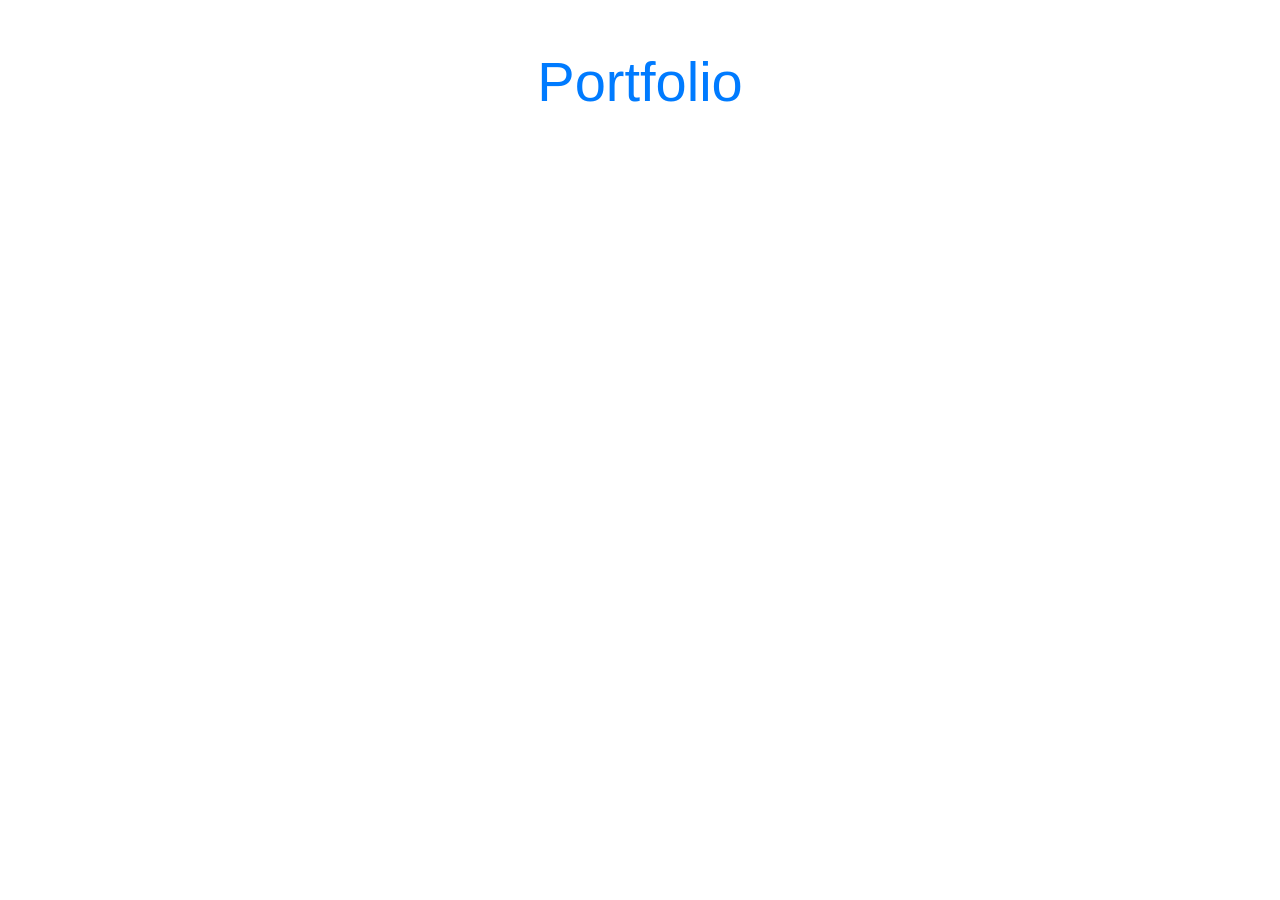
==== index.html @ f07068f1 "First title" ====
<!doctype html>
<html lang="en">
  <head>
    <!-- Required meta tags -->
    <meta charset="utf-8">
    <meta name="viewport" content="width=device-width, initial-scale=1, shrink-to-fit=no">

    <!-- Bootstrap CSS -->
    <link rel="stylesheet" href="https://stackpath.bootstrapcdn.com/bootstrap/4.4.1/css/bootstrap.min.css" integrity="sha384-Vkoo8x4CGsO3+Hhxv8T/Q5PaXtkKtu6ug5TOeNV6gBiFeWPGFN9MuhOf23Q9Ifjh" crossorigin="anonymous">

    <title>Mugiban's Portfolio</title>
  </head>
  <body>
    <h1 class="text-center mt-5 display-4 text-primary">Portfolio</h1>

    <!-- Optional JavaScript -->
    <!-- jQuery first, then Popper.js, then Bootstrap JS -->
    <script src="https://code.jquery.com/jquery-3.4.1.slim.min.js" integrity="sha384-J6qa4849blE2+poT4WnyKhv5vZF5SrPo0iEjwBvKU7imGFAV0wwj1yYfoRSJoZ+n" crossorigin="anonymous"></script>
    <script src="https://cdn.jsdelivr.net/npm/popper.js@1.16.0/dist/umd/popper.min.js" integrity="sha384-Q6E9RHvbIyZFJoft+2mJbHaEWldlvI9IOYy5n3zV9zzTtmI3UksdQRVvoxMfooAo" crossorigin="anonymous"></script>
    <script src="https://stackpath.bootstrapcdn.com/bootstrap/4.4.1/js/bootstrap.min.js" integrity="sha384-wfSDF2E50Y2D1uUdj0O3uMBJnjuUD4Ih7YwaYd1iqfktj0Uod8GCExl3Og8ifwB6" crossorigin="anonymous"></script>
  </body>
</html>
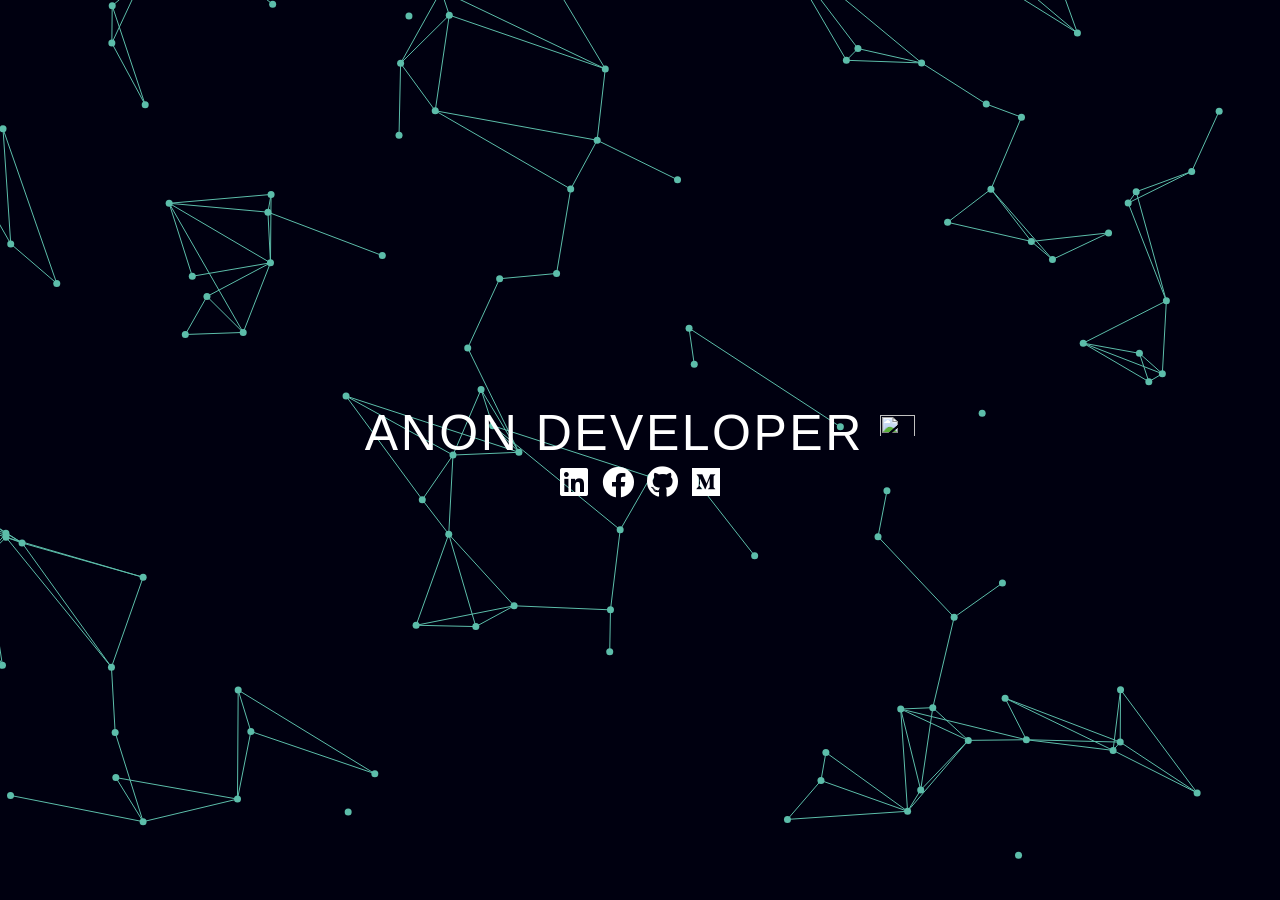
==== commit 680d3e1c: "Adding template" ====
--- a/index.html
+++ b/index.html
@@ -1,22 +1,34 @@
 <!doctype html>
-<html lang="en">
-  <head>
-    <!-- Required meta tags -->
-    <meta charset="utf-8">
-    <meta name="viewport" content="width=device-width, initial-scale=1, shrink-to-fit=no">
+<html lang="en" class="no-js">
+<head>
+  <base target="_blank">
+  <meta charset="UTF-8" />
+  <title>Anon Developer</title>
+  <link rel="shortcut icon" type="image/png" href="assets/favicon.png">
+  <meta name="viewport" content="width=device-width, initial-scale=1.0">
+  <link rel="stylesheet" href="css/style.css" />
+  <link rel="stylesheet" href="https://use.fontawesome.com/releases/v5.2.0/css/all.css" integrity="sha384-hWVjflwFxL6sNzntih27bfxkr27PmbbK/iSvJ+a4+0owXq79v+lsFkW54bOGbiDQ" crossorigin="anonymous" type="text/css">
+  <!-- remember, jQuery is completely optional -->
+  <!-- <script type='text/javascript' src='js/jquery-1.11.1.min.js'></script> -->
+  <script type="text/javascript" src="js/jquery.particleground.js"></script>
+  <script type="text/javascript" src="js/demo.js"></script>
+</head>
 
-    <!-- Bootstrap CSS -->
-    <link rel="stylesheet" href="https://stackpath.bootstrapcdn.com/bootstrap/4.4.1/css/bootstrap.min.css" integrity="sha384-Vkoo8x4CGsO3+Hhxv8T/Q5PaXtkKtu6ug5TOeNV6gBiFeWPGFN9MuhOf23Q9Ifjh" crossorigin="anonymous">
+<body>
 
-    <title>Mugiban's Portfolio</title>
-  </head>
-  <body>
-    <h1 class="text-center mt-5 display-4 text-primary">Portfolio</h1>
+<div id="particles">
+  <div id="intro">
+      <h2 style="font-family: 'Syncopate', sans-serif; font-weight: 10;">Anon Developer&nbsp<a href="deedy.pdf" style="color: white;"><img src="https://png.icons8.com/office/40/000000/open-resume.png" height="35" width="35"></a></h2>
+        <hr style="width: 50%; background-color: #E83951; border-color: #E83951;">
+    <a href="https://www.linkedin.com/in/#/" style="color: white;"><i class="fab fa-linkedin" style="font-size: 2em;"></i></a>
+    &nbsp
+    <a href="https://www.facebook.com/#/" style="color: white;"><i class="fab fa-facebook" style="font-size: 2em;"></i></a>
+    &nbsp
+    <a href="https://github.com/#/" style="color: white;"><i class="fab fa-github" style="font-size: 2em;"></i></a>
+    &nbsp
+    <a href="https://medium.com/@#/" style="color: white;"><i class="fab fa-medium" style="font-size: 2em;"></i></a>
+  </div>
+</div>
 
-    <!-- Optional JavaScript -->
-    <!-- jQuery first, then Popper.js, then Bootstrap JS -->
-    <script src="https://code.jquery.com/jquery-3.4.1.slim.min.js" integrity="sha384-J6qa4849blE2+poT4WnyKhv5vZF5SrPo0iEjwBvKU7imGFAV0wwj1yYfoRSJoZ+n" crossorigin="anonymous"></script>
-    <script src="https://cdn.jsdelivr.net/npm/popper.js@1.16.0/dist/umd/popper.min.js" integrity="sha384-Q6E9RHvbIyZFJoft+2mJbHaEWldlvI9IOYy5n3zV9zzTtmI3UksdQRVvoxMfooAo" crossorigin="anonymous"></script>
-    <script src="https://stackpath.bootstrapcdn.com/bootstrap/4.4.1/js/bootstrap.min.js" integrity="sha384-wfSDF2E50Y2D1uUdj0O3uMBJnjuUD4Ih7YwaYd1iqfktj0Uod8GCExl3Og8ifwB6" crossorigin="anonymous"></script>
-  </body>
-</html>+</body>
+</html>
--- a/css/style.css
+++ b/css/style.css
@@ -0,0 +1,131 @@
+*{
+  margin: 0;
+  padding: 0;
+  border: 0;
+  font-size: 100%;
+  font: inherit;
+  vertical-align: baseline;  
+}
+
+article, aside, details, figcaption, figure,
+footer, header, hgroup, menu, nav, section {
+  display: block;
+}
+body {
+  line-height: 1;
+}
+ol, ul {
+  list-style: none;
+}
+blockquote, q {
+  quotes: none;
+}
+blockquote:before, blockquote:after,
+q:before, q:after {
+  content: '';
+  content: none;
+}
+table {
+  border-collapse: collapse;
+  border-spacing: 0;
+}
+
+/* particleground demo */
+
+* {
+  -webkit-box-sizing: border-box;
+     -moz-box-sizing: border-box;
+          box-sizing: border-box;
+}
+
+html, body {
+  width: 100%;
+  height: 100%;
+  overflow: hidden;
+}
+
+body {
+  background: #000010;
+  font-family: 'Montserrat', sans-serif;
+  color: #fff;
+  line-height: 1.3;
+  -webkit-font-smoothing: antialiased;
+}
+
+#particles {
+  width: 100%;
+  height: 100%;
+  overflow: hidden;
+}
+
+#intro {
+  position: absolute;
+  left: 0;
+  top: 50%;
+  padding: 0 10px;
+  width: 100%;
+  text-align: center;
+}
+h2 {
+  text-transform: uppercase;
+  font-size: 50px;
+  font-weight: 120;
+  color: #ffffff;
+  letter-spacing: 0.05em;
+}
+h1::after {
+  content: '';
+  width: 80px;
+  display: block;
+  background: #fff;
+  height: 10px;
+  margin: 30px auto;
+  line-height: 1.1;
+}
+p {
+  margin: 0 0 30px 0;
+  font-size: 24px;
+  font-family: 'Roboto', sans-serif;
+}
+
+@media only screen and (max-width: 1000px) {
+  h1 {
+    font-size: 15px;
+  }
+}
+
+@media only screen and (max-width: 100px) {
+  h1 {
+    font-size: 15px;
+  }
+  h1::after {
+    height: 8px;
+  }
+}
+
+@media only screen and (max-width: 100px) {
+  #intro {
+    padding: 0 10px;
+  }
+  h1 {
+    font-size: 15px;
+  }
+  h1::after {
+    height: 6px;
+  }
+  p {
+    font-size: 18px;
+  }
+  .btn {
+    font-size: 16px;
+  }
+}
+
+@media only screen and (max-width: 100px) {
+  h1 {
+    font-size: 15px;
+  }
+  h1::after {
+    height: 4px;
+  }
+}
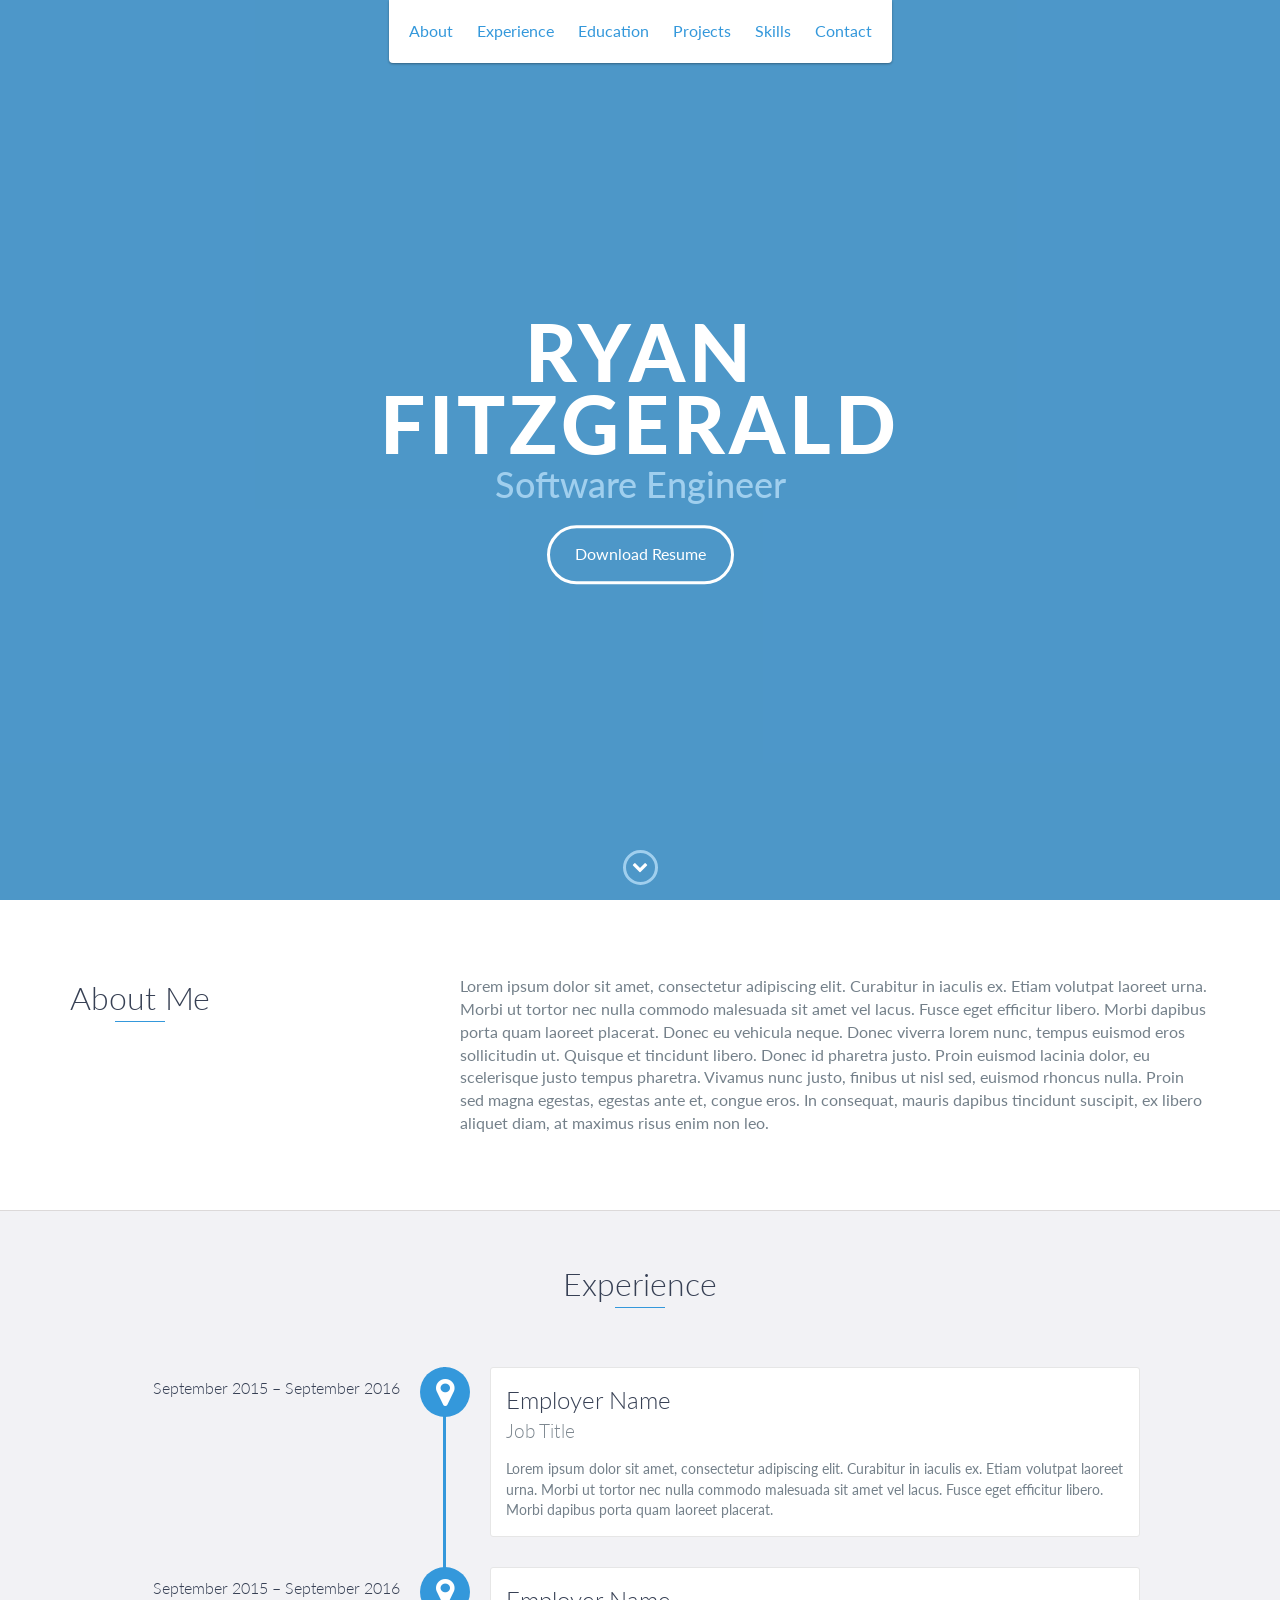
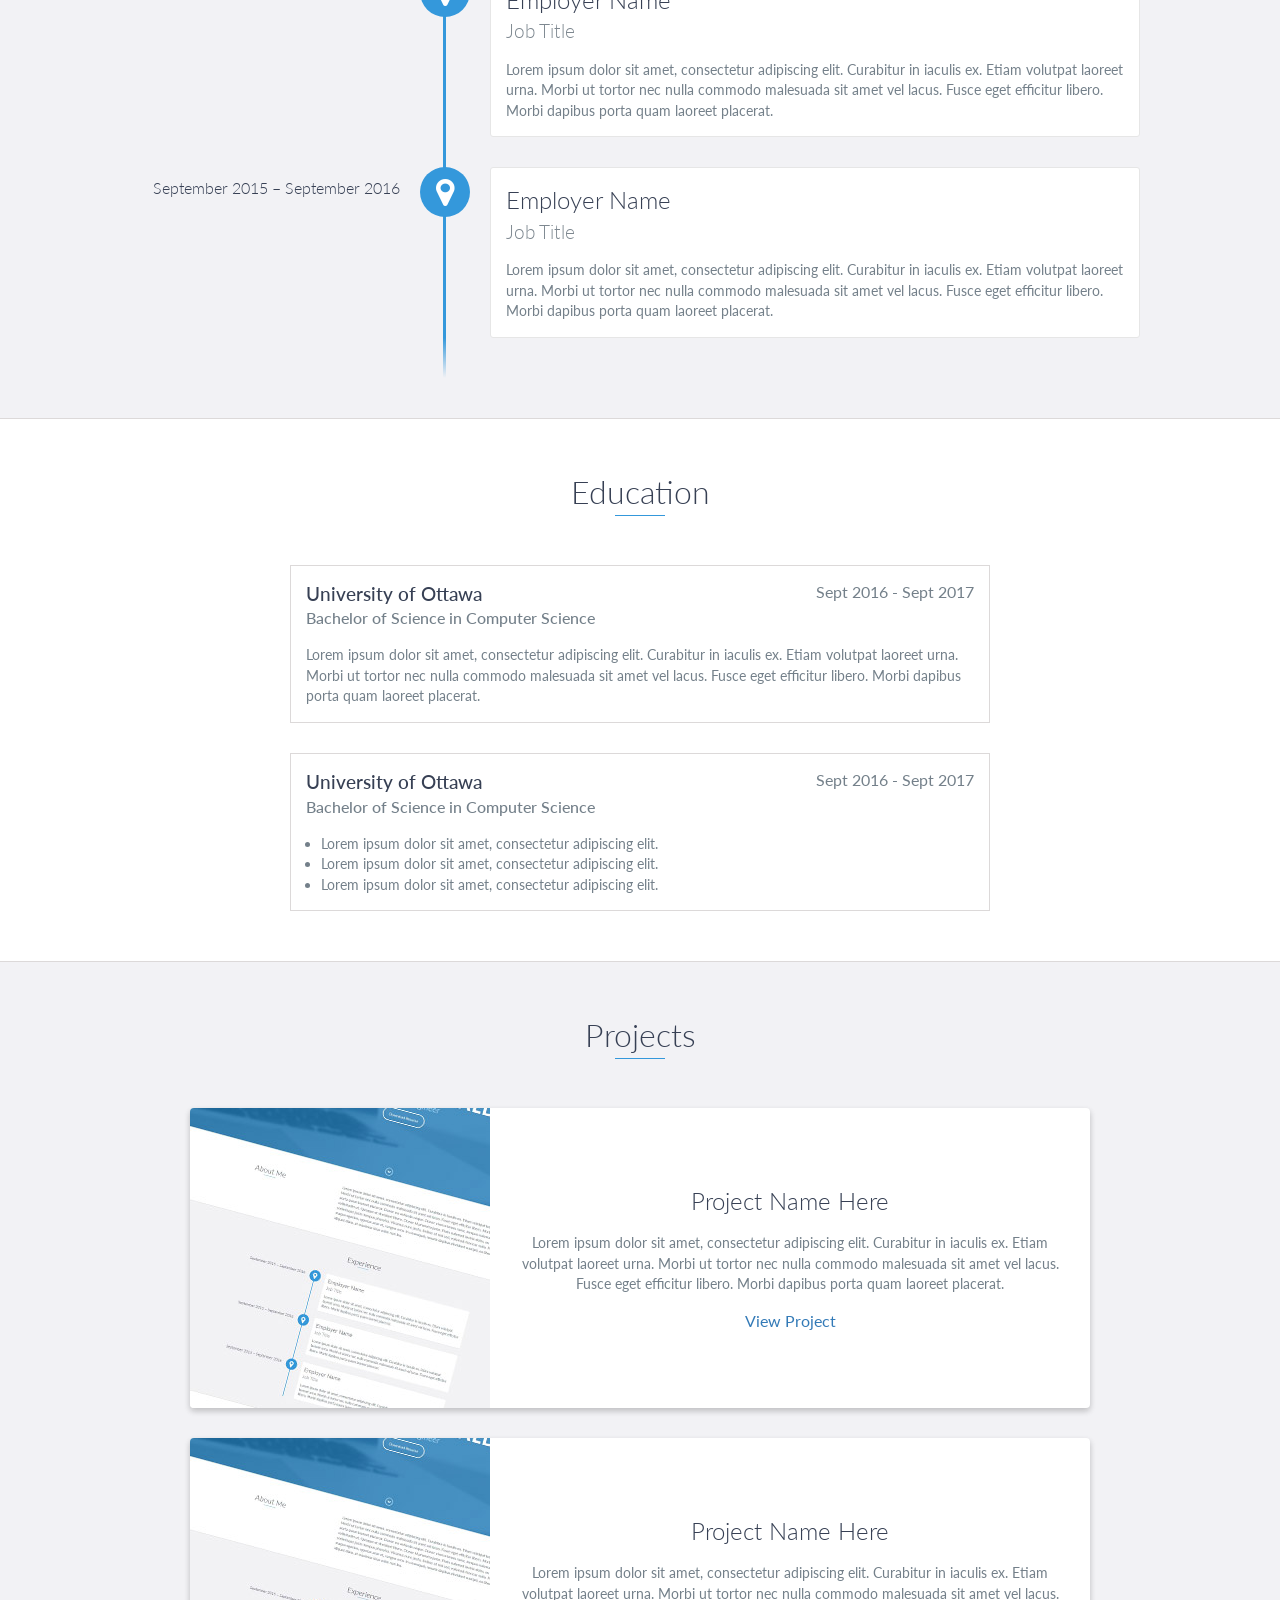
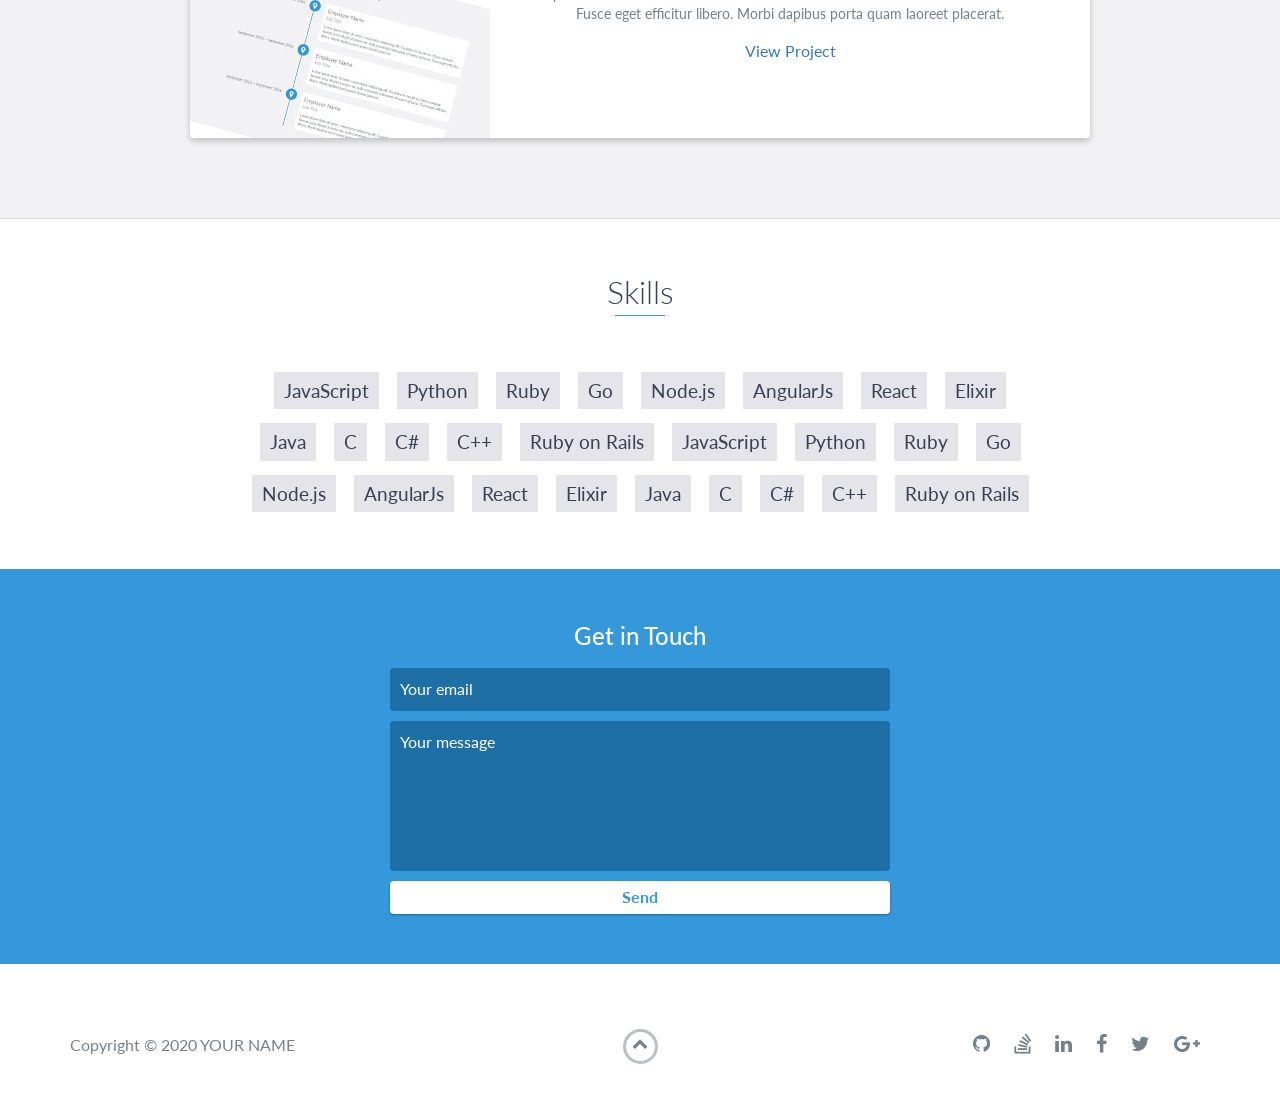
==== commit 0d9b1f6c: "Adding template v2" ====
--- a/index.html
+++ b/index.html
@@ -1,34 +1,279 @@
-<!doctype html>
-<html lang="en" class="no-js">
+<!DOCTYPE html>
+<html class="no-js" lang="en">
+
 <head>
-  <base target="_blank">
-  <meta charset="UTF-8" />
-  <title>Anon Developer</title>
-  <link rel="shortcut icon" type="image/png" href="assets/favicon.png">
-  <meta name="viewport" content="width=device-width, initial-scale=1.0">
-  <link rel="stylesheet" href="css/style.css" />
-  <link rel="stylesheet" href="https://use.fontawesome.com/releases/v5.2.0/css/all.css" integrity="sha384-hWVjflwFxL6sNzntih27bfxkr27PmbbK/iSvJ+a4+0owXq79v+lsFkW54bOGbiDQ" crossorigin="anonymous" type="text/css">
-  <!-- remember, jQuery is completely optional -->
-  <!-- <script type='text/javascript' src='js/jquery-1.11.1.min.js'></script> -->
-  <script type="text/javascript" src="js/jquery.particleground.js"></script>
-  <script type="text/javascript" src="js/demo.js"></script>
+    <meta charset="utf-8">
+    <meta http-equiv="X-UA-Compatible" content="IE=edge">
+    <meta name="viewport" content="width=device-width, initial-scale=1">
+    <title>My Portfolio</title>
+	<link rel="shortcut icon" href="favicon.ico" type="image/x-icon">
+	<link rel="icon" href="favicon.ico" type="image/x-icon">
+    <link href="https://fonts.googleapis.com/css?family=Lato:300,400,700,900" rel="stylesheet">
+    <link rel="stylesheet" href="libs/font-awesome/css/font-awesome.min.css">
+    <link href="css/bootstrap.min.css" rel="stylesheet">
+    <link href="css/styles.css" rel="stylesheet">
 </head>
 
 <body>
-
-<div id="particles">
-  <div id="intro">
-      <h2 style="font-family: 'Syncopate', sans-serif; font-weight: 10;">Anon Developer&nbsp<a href="deedy.pdf" style="color: white;"><img src="https://png.icons8.com/office/40/000000/open-resume.png" height="35" width="35"></a></h2>
-        <hr style="width: 50%; background-color: #E83951; border-color: #E83951;">
-    <a href="https://www.linkedin.com/in/#/" style="color: white;"><i class="fab fa-linkedin" style="font-size: 2em;"></i></a>
-    &nbsp
-    <a href="https://www.facebook.com/#/" style="color: white;"><i class="fab fa-facebook" style="font-size: 2em;"></i></a>
-    &nbsp
-    <a href="https://github.com/#/" style="color: white;"><i class="fab fa-github" style="font-size: 2em;"></i></a>
-    &nbsp
-    <a href="https://medium.com/@#/" style="color: white;"><i class="fab fa-medium" style="font-size: 2em;"></i></a>
-  </div>
-</div>
-
+    <div id="mobile-menu-open" class="shadow-large">
+        <i class="fa fa-bars" aria-hidden="true"></i>
+    </div>
+    <!-- End #mobile-menu-toggle -->
+    <header>
+        <div id="mobile-menu-close">
+            <span>Close</span> <i class="fa fa-times" aria-hidden="true"></i>
+        </div>
+        <ul id="menu" class="shadow">
+            <li>
+                <a href="#about">About</a>
+            </li>
+            <li>
+                <a href="#experience">Experience</a>
+            </li>
+            <li>
+                <a href="#education">Education</a>
+            </li>
+            <li>
+                <a href="#projects">Projects</a>
+            </li>
+            <li>
+                <a href="#skills">Skills</a>
+            </li>
+            <li>
+                <a href="#contact">Contact</a>
+            </li>
+        </ul>
+    </header>
+    <!-- End header -->
+
+    <div id="lead">
+        <div id="lead-content">
+            <h1>Ryan Fitzgerald</h1>
+            <h2>Software Engineer</h2>
+            <a href="#" class="btn-rounded-white">Download Resume</a>
+        </div>
+        <!-- End #lead-content -->
+
+        <div id="lead-overlay"></div>
+
+        <div id="lead-down">
+            <span>
+                <i class="fa fa-chevron-down" aria-hidden="true"></i>
+            </span>
+        </div>
+        <!-- End #lead-down -->
+    </div>
+    <!-- End #lead -->
+
+    <div id="about">
+        <div class="container">
+            <div class="row">
+                <div class="col-md-4">
+                    <h2 class="heading">About Me</h2>
+                </div>
+                <div class="col-md-8">
+                    <p>
+                        Lorem ipsum dolor sit amet, consectetur adipiscing elit. Curabitur in iaculis ex. Etiam volutpat laoreet urna. Morbi ut tortor nec nulla commodo malesuada sit amet vel lacus. Fusce eget efficitur libero. Morbi dapibus porta quam laoreet placerat. Donec
+                        eu vehicula neque. Donec viverra lorem nunc, tempus euismod eros sollicitudin ut. Quisque et tincidunt libero. Donec id pharetra justo. Proin euismod lacinia dolor, eu scelerisque justo tempus pharetra. Vivamus nunc justo, finibus
+                        ut nisl sed, euismod rhoncus nulla. Proin sed magna egestas, egestas ante et, congue eros. In consequat, mauris dapibus tincidunt suscipit, ex libero aliquet diam, at maximus risus enim non leo.
+                    </p>
+                </div>
+            </div>
+        </div>
+    </div>
+    <!-- End #about -->
+
+    <div id="experience" class="background-alt">
+        <h2 class="heading">Experience</h2>
+        <div id="experience-timeline">
+            <div data-date="September 2015 – September 2016">
+                <h3>Employer Name</h3>
+                <h4>Job Title</h4>
+                <p>
+                    Lorem ipsum dolor sit amet, consectetur adipiscing elit. Curabitur in iaculis ex. Etiam volutpat laoreet urna. Morbi ut tortor nec nulla commodo malesuada sit amet vel lacus. Fusce eget efficitur libero. Morbi dapibus porta quam laoreet placerat.
+                </p>
+            </div>
+
+            <div data-date="September 2015 – September 2016">
+                <h3>Employer Name</h3>
+                <h4>Job Title</h4>
+                <p>
+                    Lorem ipsum dolor sit amet, consectetur adipiscing elit. Curabitur in iaculis ex. Etiam volutpat laoreet urna. Morbi ut tortor nec nulla commodo malesuada sit amet vel lacus. Fusce eget efficitur libero. Morbi dapibus porta quam laoreet placerat.
+                </p>
+            </div>
+
+            <div data-date="September 2015 – September 2016">
+                <h3>Employer Name</h3>
+                <h4>Job Title</h4>
+                <p>
+                    Lorem ipsum dolor sit amet, consectetur adipiscing elit. Curabitur in iaculis ex. Etiam volutpat laoreet urna. Morbi ut tortor nec nulla commodo malesuada sit amet vel lacus. Fusce eget efficitur libero. Morbi dapibus porta quam laoreet placerat.
+                </p>
+            </div>
+        </div>
+    </div>
+    <!-- End #experience -->
+
+    <div id="education">
+        <h2 class="heading">Education</h2>
+        <div class="education-block">
+            <h3>University of Ottawa</h3>
+            <span class="education-date">Sept 2016 - Sept 2017</span>
+            <h4>Bachelor of Science in Computer Science</h4>
+            <p>
+                Lorem ipsum dolor sit amet, consectetur adipiscing elit. Curabitur in iaculis ex. Etiam volutpat laoreet urna. Morbi ut tortor nec nulla commodo malesuada sit amet vel lacus. Fusce eget efficitur libero. Morbi dapibus porta quam laoreet placerat.
+            </p>
+        </div>
+        <!-- End .education-block -->
+
+        <div class="education-block">
+            <h3>University of Ottawa</h3>
+            <span class="education-date">Sept 2016 - Sept 2017</span>
+            <h4>Bachelor of Science in Computer Science</h4>
+            <ul>
+                <li>
+                    Lorem ipsum dolor sit amet, consectetur adipiscing elit.
+                </li>
+                <li>
+                    Lorem ipsum dolor sit amet, consectetur adipiscing elit.
+                </li>
+                <li>
+                    Lorem ipsum dolor sit amet, consectetur adipiscing elit.
+                </li>
+            </ul>
+        </div>
+        <!-- End .education-block -->
+    </div>
+    <!-- End #education -->
+
+    <div id="projects" class="background-alt">
+        <h2 class="heading">Projects</h2>
+        <div class="container">
+            <div class="row">
+                <div class="project shadow-large">
+                    <div class="project-image">
+                        <img src="images/project.jpg" />
+                    </div>
+                    <!-- End .project-image -->
+                    <div class="project-info">
+                        <h3>Project Name Here</h3>
+                        <p>
+                            Lorem ipsum dolor sit amet, consectetur adipiscing elit. Curabitur in iaculis ex. Etiam volutpat laoreet urna. Morbi ut tortor nec nulla commodo malesuada sit amet vel lacus. Fusce eget efficitur libero. Morbi dapibus porta quam laoreet placerat.
+                        </p>
+                        <a href="#">View Project</a>
+                    </div>
+                    <!-- End .project-info -->
+                </div>
+                <!-- End .project -->
+
+                <div class="project shadow-large">
+                    <div class="project-image">
+                        <img src="images/project.jpg" />
+                    </div>
+                    <!-- End .project-image -->
+                    <div class="project-info">
+                        <h3>Project Name Here</h3>
+                        <p>
+                            Lorem ipsum dolor sit amet, consectetur adipiscing elit. Curabitur in iaculis ex. Etiam volutpat laoreet urna. Morbi ut tortor nec nulla commodo malesuada sit amet vel lacus. Fusce eget efficitur libero. Morbi dapibus porta quam laoreet placerat.
+                        </p>
+                        <a href="#">View Project</a>
+                    </div>
+                    <!-- End .project-info -->
+                </div>
+                <!-- End .project -->
+            </div>
+        </div>
+    </div>
+    <!-- End #projects -->
+
+    <div id="skills">
+        <h2 class="heading">Skills</h2>
+        <ul>
+            <li>JavaScript</li>
+            <li>Python</li>
+            <li>Ruby</li>
+            <li>Go</li>
+            <li>Node.js</li>
+            <li>AngularJs</li>
+            <li>React</li>
+            <li>Elixir</li>
+            <li>Java</li>
+            <li>C</li>
+            <li>C#</li>
+            <li>C++</li>
+            <li>Ruby on Rails</li>
+            <li>JavaScript</li>
+            <li>Python</li>
+            <li>Ruby</li>
+            <li>Go</li>
+            <li>Node.js</li>
+            <li>AngularJs</li>
+            <li>React</li>
+            <li>Elixir</li>
+            <li>Java</li>
+            <li>C</li>
+            <li>C#</li>
+            <li>C++</li>
+            <li>Ruby on Rails</li>
+        </ul>
+    </div>
+    <!-- End #skills -->
+
+    <div id="contact">
+        <h2>Get in Touch</h2>
+        <div id="contact-form">
+            <form method="POST" action="https://formspree.io/email@email.com">
+                <input type="hidden" name="_subject" value="Contact request from personal website" />
+                <input type="email" name="_replyto" placeholder="Your email" required>
+                <textarea name="message" placeholder="Your message" required></textarea>
+                <button type="submit">Send</button>
+            </form>
+        </div>
+        <!-- End #contact-form -->
+    </div>
+    <!-- End #contact -->
+
+    <footer>
+        <div class="container">
+            <div class="row">
+                <div class="col-sm-5 copyright">
+                    <p>
+                        Copyright &copy; 2020 YOUR NAME
+                    </p>
+                </div>
+                <div class="col-sm-2 top">
+                    <span id="to-top">
+                        <i class="fa fa-chevron-up" aria-hidden="true"></i>
+                    </span>
+                </div>
+                <div class="col-sm-5 social">
+                    <ul>
+                        <li>
+                            <a href="https://github.com/" target="_blank"><i class="fa fa-github" aria-hidden="true"></i></a>
+                        </li>
+                        <li>
+                            <a href="https://stackoverflow.com/" target="_blank"><i class="fa fa-stack-overflow" aria-hidden="true"></i></a>
+                        </li>
+                        <li>
+                            <a href="https://linkedin.com/" target="_blank"><i class="fa fa-linkedin" aria-hidden="true"></i></a>
+                        </li>
+                        <li>
+                            <a href="https://www.facebook.com/" target="_blank"><i class="fa fa-facebook" aria-hidden="true"></i></a>
+                        </li>
+                        <li>
+                            <a href="https://twitter.com/" target="_blank"><i class="fa fa-twitter" aria-hidden="true"></i></a>
+                        </li>
+                        <li>
+                            <a href="https://plus.google.com/" target="_blank"><i class="fa fa-google-plus" aria-hidden="true"></i></a>
+                        </li>
+                    </ul>
+                </div>
+            </div>
+        </div>
+    </footer>
+    <!-- End footer -->
+
+    <script src="https://ajax.googleapis.com/ajax/libs/jquery/1.12.4/jquery.min.js"></script>
+    <script src="js/scripts.min.js"></script>
 </body>
+
 </html>
--- a/css/styles.css
+++ b/css/styles.css
@@ -0,0 +1,12 @@
+/*!
+    Title: Dev Portfolio Template
+    Version: 1.2.2
+    Last Change: 03/25/2020
+    Author: Ryan Fitzgerald
+    Repo: https://github.com/RyanFitzgerald/devportfolio-template
+    Issues: https://github.com/RyanFitzgerald/devportfolio-template/issues
+
+    Description: This file contains all the styles associated with the page
+    that don't come from third party libraries. This file gets compiled using
+    Gulp and send to the /css folder which is then loaded on the page.
+*/body{font-family:'Lato', sans-serif;font-size:16px}body.active{overflow:hidden;z-index:-1}.no-js #experience-timeline>div{background:#fff;padding:10px;margin-bottom:10px;border:1px solid #dcd9d9}.no-js #experience-timeline>div h3{font-size:1.5em;font-weight:300;color:#374054;display:inline-block;margin:0}.no-js #experience-timeline>div h4{font-size:1.2em;font-weight:300;color:#7e8890;margin:0 0 15px 0}.no-js #experience-timeline>div p{color:#74808a;font-size:0.9em;margin:0}.no-js #experience-timeline:before,.no-js #experience-timeline:after{content:none}@keyframes dropHeader{0%{transform:translateY(-100%)}100%{transform:translateY(0)}}header{position:absolute;top:0;left:0;right:0;text-align:center;z-index:10;animation-name:dropHeader;animation-iteration-count:1;animation-timing-function:ease;animation-duration:0.75s}header ul{display:inline-block;background:#fff;text-align:center;padding:10px;margin:0;border-bottom-right-radius:4px;border-bottom-left-radius:4px}header li{display:inline-block}header a{display:block;color:#3498db;padding:10px}header a:hover{color:#217dbb;text-decoration:none;background:#eee;border-radius:4px}header a:focus{color:#3498db;text-decoration:none}header.active{display:block}header.sticky{position:fixed;z-index:999}#menu.active{display:block}#mobile-menu-open{display:none;cursor:pointer;position:fixed;right:15px;top:10px;color:#3498db;font-size:1.5em;z-index:20;padding:0 7px;border-radius:4px;background:#fff}#mobile-menu-close{display:none;text-align:right;width:100%;background:#fff;font-size:1.5em;padding-right:15px;padding-top:10px;cursor:pointer;color:#3498db}#mobile-menu-close span{font-size:0.5em;text-transform:uppercase}#mobile-menu-close i{vertical-align:middle}footer{padding:50px 0}.copyright{padding-top:20px}.copyright p{margin:0;color:#74808a}.top{text-align:center}.top span{cursor:pointer;display:block;margin:15px auto 0 auto;width:35px;height:35px;border-radius:50%;border:3px solid #b9bfc4;text-align:center}.top i{color:#74808a}.social{text-align:right}.social ul{margin:5px 0 0 0;padding:0}.social li{display:inline-block;font-size:1.25em;list-style:none}.social a{display:block;color:#74808a;padding:10px}.social a:hover{color:#3498db}.btn-rounded-white{display:inline-block;color:#fff;padding:15px 25px;border:3px solid #fff;border-radius:30px;transition:.5s ease all}.btn-rounded-white:hover{color:#3498db;background:#fff;text-decoration:none}.shadow{box-shadow:0 1px 3px rgba(0,0,0,0.12),0 1px 2px rgba(0,0,0,0.24)}.shadow-large{box-shadow:0 3px 6px rgba(0,0,0,0.08),0 3px 6px rgba(0,0,0,0.15)}.heading{position:relative;display:inline-block;font-size:2em;font-weight:300;margin:0 0 30px 0}.heading:after{position:absolute;content:'';top:100%;height:1px;width:50px;left:0;right:0;margin:0 auto;background:#3498db}.background-alt{background:#f2f2f5}#lead{position:relative;height:100vh;min-height:500px;max-height:1080px;background:url(../images/lead-bg.jpg);background-size:cover;padding:15px;overflow:hidden}#lead-content{position:absolute;z-index:10;top:50%;left:50%;transform:translate(-50%, -50%);text-align:center}#lead-content h1,#lead-content h2{margin:0}#lead-content h1{color:#fff;font-weight:900;font-size:5em;text-transform:uppercase;letter-spacing:0.05em;line-height:0.9em}#lead-content h2{color:#a0cfee;font-weight:500;font-size:2.25em;margin-bottom:15px}#lead-overlay{position:absolute;height:100%;width:100%;top:0;right:0;bottom:0;left:0;background:rgba(33,125,187,0.8);z-index:1}#lead-down{position:absolute;left:0;right:0;width:100%;text-align:center;z-index:10;bottom:15px;color:#fff}#lead-down span{cursor:pointer;display:block;margin:0 auto;width:35px;height:35px;border-radius:50%;border:3px solid #a0cfee;text-align:center}#lead-down i{animation:pulsate 1.5s ease;animation-iteration-count:infinite;padding-top:5px}@keyframes pulsate{0%{transform:scale(1, 1)}50%{transform:scale(1.2, 1.2)}100%{transform:scale(1, 1)}}#about{padding:75px 15px;border-bottom:1px solid #dcd9d9}#about h2{color:#374054}#about p{color:#74808a;margin:0}#experience{padding:50px 15px;text-align:center;border-bottom:1px solid #dcd9d9}#experience h2{color:#374054}#experience-timeline{margin:30px auto 0 auto;position:relative;max-width:1000px}#experience-timeline:before{position:absolute;content:'';top:0;bottom:0;left:303px;right:auto;height:100%;width:3px;background:#3498db;z-index:0}#experience-timeline:after{position:absolute;content:'';width:3px;height:40px;background:#3498db;background:linear-gradient(to bottom, #3498db, rgba(52,152,219,0));top:100%;left:303px}.vtimeline-content{margin-left:350px;background:#fff;border:1px solid #e6e6e6;padding:15px;border-radius:3px;text-align:left}.vtimeline-content h3{font-size:1.5em;font-weight:300;color:#374054;display:inline-block;margin:0}.vtimeline-content h4{font-size:1.2em;font-weight:300;color:#7e8890;margin:0 0 15px 0}.vtimeline-content p{color:#74808a;font-size:0.9em;margin:0}.vtimeline-point{position:relative;display:block;vertical-align:top;margin-bottom:30px}.vtimeline-icon{position:relative;color:#fff;width:50px;height:50px;background:#3498db;border-radius:50%;float:left;z-index:99;margin-left:280px}.vtimeline-icon i{display:block;font-size:2em;margin-top:10px}.vtimeline-date{width:260px;text-align:right;position:absolute;left:0;top:10px;font-weight:300;color:#374054}#education{padding:50px 15px 20px 15px;border-bottom:1px solid #dcd9d9;text-align:center}#education h2{color:#374054;margin-bottom:50px}.education-block{max-width:700px;margin:0 auto 30px auto;padding:15px;border:1px solid #dcd9d9;text-align:left}.education-block h3{font-weight:500;float:left;margin:0;color:#374054}.education-block span{color:#74808a;float:right}.education-block h4{color:#74808a;clear:both;font-weight:500;margin:0 0 15px 0}.education-block p,.education-block ul{margin:0;color:#74808a;font-size:0.9em}.education-block ul{padding:0 0 0 15px}#projects{padding:50px 15px;border-bottom:1px solid #dcd9d9;text-align:center}#projects h2{color:#374054;margin-bottom:50px}.project{position:relative;max-width:900px;margin:0 auto 30px auto;overflow:hidden;background:#fff;border-radius:4px}.project-image{float:left}.project-info{position:absolute;top:50%;transform:translateY(-50%);margin-left:300px;padding:15px}.project-info h3{font-size:1.5em;font-weight:300;color:#374054;margin:0 0 15px 0}.project-info p{color:#74808a;margin:0 0 15px 0;font-size:0.9em}.no-image .project-info{position:relative;margin:0;padding:30px 15px;transform:none}#more-projects{display:none}#skills{padding:50px 15px;text-align:center}#skills h2{color:#374054;margin-bottom:50px}#skills ul{display:block;margin:0 auto;padding:0;max-width:800px}#skills li{display:inline-block;margin:7px;padding:5px 10px;color:#374054;background:#e4e4ea;list-style:none;cursor:default;font-size:1.2em}#contact{padding:50px 15px;background:#3498db;text-align:center}#contact h2{margin:0 0 15px 0;color:#fff;font-weight:500}#contact-form{max-width:500px;margin:0 auto}#contact-form input,#contact-form textarea{display:block;width:100%;padding:10px;border-radius:4px;border:none;margin-bottom:10px;background:#1d6fa5;color:#fff;transition:.5s ease all}#contact-form input::-webkit-input-placeholder,#contact-form textarea::-webkit-input-placeholder{color:#fff}#contact-form input:-moz-placeholder,#contact-form textarea:-moz-placeholder{color:#fff;opacity:1}#contact-form input::-moz-placeholder,#contact-form textarea::-moz-placeholder{color:#fff;opacity:1}#contact-form input:-ms-input-placeholder,#contact-form textarea:-ms-input-placeholder{color:#fff}#contact-form input:focus,#contact-form textarea:focus{outline:none;background:#16527a}#contact-form textarea{height:150px;resize:none}#contact-form button{display:block;width:100%;background:#fff;border-radius:4px;padding:5px 10px;border:none;color:#3498db;font-weight:700;box-shadow:0 1px 3px rgba(0,0,0,0.12),0 1px 2px rgba(0,0,0,0.24);transition:.5s ease all}#contact-form button:hover{box-shadow:0 10px 20px rgba(0,0,0,0.19),0 6px 6px rgba(0,0,0,0.23)}.optional-section{padding:50px 15px;text-align:center;border-top:1px solid #dcd9d9}.optional-section h2{color:#374054}.optional-section-block{max-width:700px;margin:0 auto 30px auto;padding:15px;border:1px solid #dcd9d9;background:#fff;text-align:left}.optional-section-block h3{font-weight:500;margin:0 0 15px 0;color:#374054}.optional-section-block h4{color:#74808a;clear:both;font-weight:500;margin:0 0 15px 0}.optional-section-block p,.optional-section-block ul{margin:0 0 15px 0;color:#74808a;font-size:0.9em}.optional-section-block ul{padding:0 0 0 15px}@media only screen and (max-width: 750px){#experience-timeline:before,#experience-timeline:after{left:23px}.vtimeline-date{width:auto;text-align:left;position:relative;margin-bottom:15px;display:block;margin-left:70px}.vtimeline-icon{margin-left:0}.vtimeline-content{margin-left:70px}}@media only screen and (max-width: 992px){#lead{height:auto;min-height:auto;max-height:auto;padding:100px 15px}#lead-content{position:relative;transform:none;left:auto;top:auto}#lead-content h1{font-size:3em}#lead-content h2{font-size:1.75em}#about{text-align:center}#about p{text-align:left}}@media only screen and (max-width: 768px){header{position:fixed;display:none;z-index:999;animation:none;bottom:0;height:100%}#mobile-menu-open,#mobile-menu-close{display:block}#menu{height:100%;overflow-y:auto;box-shadow:none;border-radius:0;width:100%}#menu li{display:block;margin-bottom:10px}#lead-content h1{font-size:2em}#lead-content h2{font-size:1.3em}#lead-content a{padding:10px 20px}#lead-down{display:none}.education-block h3,.education-block span{float:none}.project-image{display:none}.project-info{position:relative;margin:0;padding:30px 15px;top:auto;transform:none}footer{text-align:center}.social{text-align:center}}@media only screen and (max-width: 480px){#lead-content h1{font-size:1.5em}#lead-content h2{font-size:1em}#lead-content a{font-size:0.9em;padding:5px 10px}}
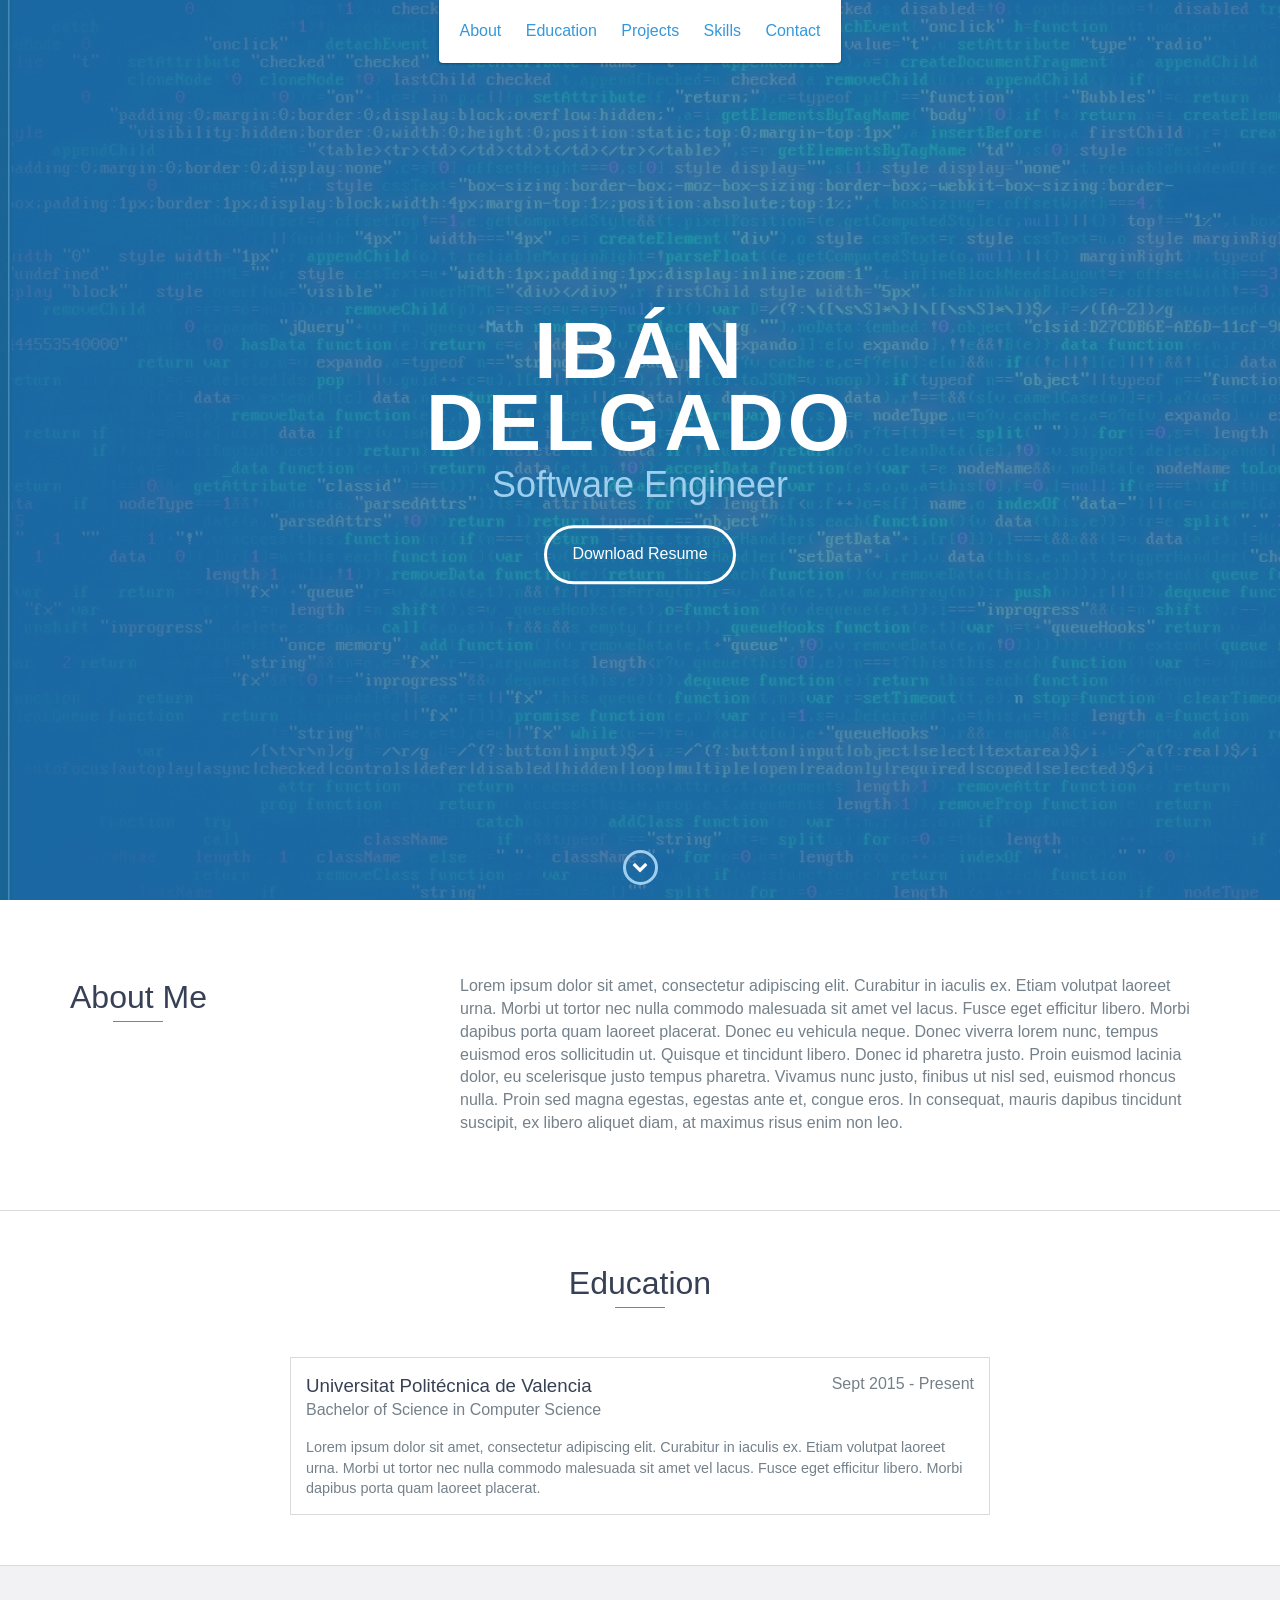
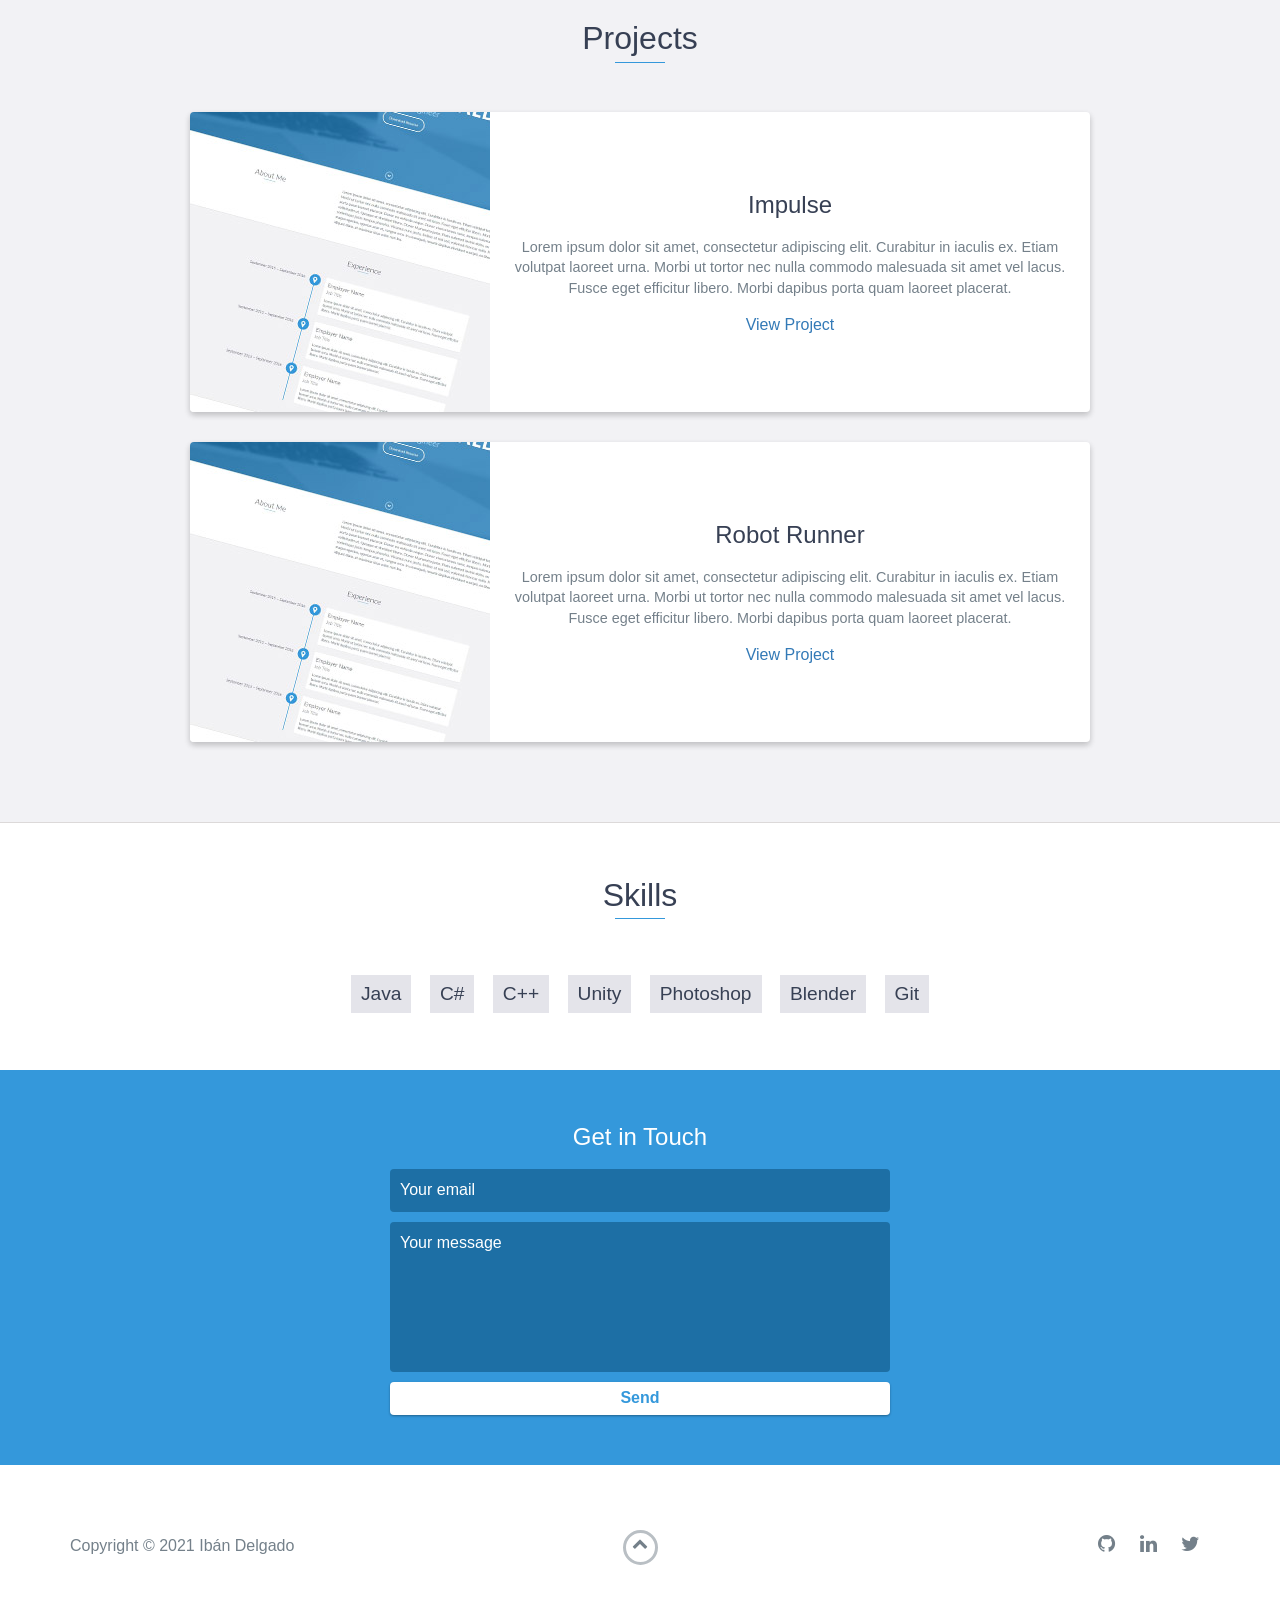
==== commit 908f5c07: "Changing Data" ====
--- a/index.html
+++ b/index.html
@@ -27,9 +27,9 @@
             <li>
                 <a href="#about">About</a>
             </li>
-            <li>
+            <!--<li>
                 <a href="#experience">Experience</a>
-            </li>
+            </li>-->
             <li>
                 <a href="#education">Education</a>
             </li>
@@ -48,7 +48,7 @@
 
     <div id="lead">
         <div id="lead-content">
-            <h1>Ryan Fitzgerald</h1>
+            <h1>Ibán Delgado</h1>
             <h2>Software Engineer</h2>
             <a href="#" class="btn-rounded-white">Download Resume</a>
         </div>
@@ -81,7 +81,7 @@
             </div>
         </div>
     </div>
-    <!-- End #about -->
+    <!-- End #about 
 
     <div id="experience" class="background-alt">
         <h2 class="heading">Experience</h2>
@@ -93,53 +93,20 @@
                     Lorem ipsum dolor sit amet, consectetur adipiscing elit. Curabitur in iaculis ex. Etiam volutpat laoreet urna. Morbi ut tortor nec nulla commodo malesuada sit amet vel lacus. Fusce eget efficitur libero. Morbi dapibus porta quam laoreet placerat.
                 </p>
             </div>
-
-            <div data-date="September 2015 – September 2016">
-                <h3>Employer Name</h3>
-                <h4>Job Title</h4>
-                <p>
-                    Lorem ipsum dolor sit amet, consectetur adipiscing elit. Curabitur in iaculis ex. Etiam volutpat laoreet urna. Morbi ut tortor nec nulla commodo malesuada sit amet vel lacus. Fusce eget efficitur libero. Morbi dapibus porta quam laoreet placerat.
-                </p>
-            </div>
-
-            <div data-date="September 2015 – September 2016">
-                <h3>Employer Name</h3>
-                <h4>Job Title</h4>
-                <p>
-                    Lorem ipsum dolor sit amet, consectetur adipiscing elit. Curabitur in iaculis ex. Etiam volutpat laoreet urna. Morbi ut tortor nec nulla commodo malesuada sit amet vel lacus. Fusce eget efficitur libero. Morbi dapibus porta quam laoreet placerat.
-                </p>
-            </div>
-        </div>
-    </div>
+        </div>
+    </div>-->
     <!-- End #experience -->
 
     <div id="education">
         <h2 class="heading">Education</h2>
+        <!-- End .education-block -->
         <div class="education-block">
-            <h3>University of Ottawa</h3>
-            <span class="education-date">Sept 2016 - Sept 2017</span>
+            <h3>Universitat Politécnica de Valencia</h3>
+            <span class="education-date">Sept 2015 - Present</span>
             <h4>Bachelor of Science in Computer Science</h4>
             <p>
                 Lorem ipsum dolor sit amet, consectetur adipiscing elit. Curabitur in iaculis ex. Etiam volutpat laoreet urna. Morbi ut tortor nec nulla commodo malesuada sit amet vel lacus. Fusce eget efficitur libero. Morbi dapibus porta quam laoreet placerat.
             </p>
-        </div>
-        <!-- End .education-block -->
-
-        <div class="education-block">
-            <h3>University of Ottawa</h3>
-            <span class="education-date">Sept 2016 - Sept 2017</span>
-            <h4>Bachelor of Science in Computer Science</h4>
-            <ul>
-                <li>
-                    Lorem ipsum dolor sit amet, consectetur adipiscing elit.
-                </li>
-                <li>
-                    Lorem ipsum dolor sit amet, consectetur adipiscing elit.
-                </li>
-                <li>
-                    Lorem ipsum dolor sit amet, consectetur adipiscing elit.
-                </li>
-            </ul>
         </div>
         <!-- End .education-block -->
     </div>
@@ -155,7 +122,7 @@
                     </div>
                     <!-- End .project-image -->
                     <div class="project-info">
-                        <h3>Project Name Here</h3>
+                        <h3>Impulse</h3>
                         <p>
                             Lorem ipsum dolor sit amet, consectetur adipiscing elit. Curabitur in iaculis ex. Etiam volutpat laoreet urna. Morbi ut tortor nec nulla commodo malesuada sit amet vel lacus. Fusce eget efficitur libero. Morbi dapibus porta quam laoreet placerat.
                         </p>
@@ -171,7 +138,7 @@
                     </div>
                     <!-- End .project-image -->
                     <div class="project-info">
-                        <h3>Project Name Here</h3>
+                        <h3>Robot Runner</h3>
                         <p>
                             Lorem ipsum dolor sit amet, consectetur adipiscing elit. Curabitur in iaculis ex. Etiam volutpat laoreet urna. Morbi ut tortor nec nulla commodo malesuada sit amet vel lacus. Fusce eget efficitur libero. Morbi dapibus porta quam laoreet placerat.
                         </p>
@@ -188,32 +155,13 @@
     <div id="skills">
         <h2 class="heading">Skills</h2>
         <ul>
-            <li>JavaScript</li>
-            <li>Python</li>
-            <li>Ruby</li>
-            <li>Go</li>
-            <li>Node.js</li>
-            <li>AngularJs</li>
-            <li>React</li>
-            <li>Elixir</li>
             <li>Java</li>
-            <li>C</li>
             <li>C#</li>
             <li>C++</li>
-            <li>Ruby on Rails</li>
-            <li>JavaScript</li>
-            <li>Python</li>
-            <li>Ruby</li>
-            <li>Go</li>
-            <li>Node.js</li>
-            <li>AngularJs</li>
-            <li>React</li>
-            <li>Elixir</li>
-            <li>Java</li>
-            <li>C</li>
-            <li>C#</li>
-            <li>C++</li>
-            <li>Ruby on Rails</li>
+            <li>Unity</li>
+            <li>Photoshop</li>
+            <li>Blender</li>
+            <li>Git</li>
         </ul>
     </div>
     <!-- End #skills -->
@@ -221,7 +169,7 @@
     <div id="contact">
         <h2>Get in Touch</h2>
         <div id="contact-form">
-            <form method="POST" action="https://formspree.io/email@email.com">
+            <form method="POST" action="https://formspree.io/ibandelgadogames@email.com">
                 <input type="hidden" name="_subject" value="Contact request from personal website" />
                 <input type="email" name="_replyto" placeholder="Your email" required>
                 <textarea name="message" placeholder="Your message" required></textarea>
@@ -237,7 +185,7 @@
             <div class="row">
                 <div class="col-sm-5 copyright">
                     <p>
-                        Copyright &copy; 2020 YOUR NAME
+                        Copyright &copy; 2021 Ibán Delgado
                     </p>
                 </div>
                 <div class="col-sm-2 top">
@@ -248,22 +196,13 @@
                 <div class="col-sm-5 social">
                     <ul>
                         <li>
-                            <a href="https://github.com/" target="_blank"><i class="fa fa-github" aria-hidden="true"></i></a>
+                            <a href="https://github.com/mugiban" target="_blank"><i class="fa fa-github" aria-hidden="true"></i></a>
                         </li>
                         <li>
-                            <a href="https://stackoverflow.com/" target="_blank"><i class="fa fa-stack-overflow" aria-hidden="true"></i></a>
+                            <a href="https://www.linkedin.com/in/iban-delgado-5492ab120/" target="_blank"><i class="fa fa-linkedin" aria-hidden="true"></i></a>
                         </li>
                         <li>
-                            <a href="https://linkedin.com/" target="_blank"><i class="fa fa-linkedin" aria-hidden="true"></i></a>
-                        </li>
-                        <li>
-                            <a href="https://www.facebook.com/" target="_blank"><i class="fa fa-facebook" aria-hidden="true"></i></a>
-                        </li>
-                        <li>
-                            <a href="https://twitter.com/" target="_blank"><i class="fa fa-twitter" aria-hidden="true"></i></a>
-                        </li>
-                        <li>
-                            <a href="https://plus.google.com/" target="_blank"><i class="fa fa-google-plus" aria-hidden="true"></i></a>
+                            <a href="https://twitter.com/GamedevMugo" target="_blank"><i class="fa fa-twitter" aria-hidden="true"></i></a>
                         </li>
                     </ul>
                 </div>
--- a/css/styles.css
+++ b/css/styles.css
@@ -9,4 +9,4 @@
     Description: This file contains all the styles associated with the page
     that don't come from third party libraries. This file gets compiled using
     Gulp and send to the /css folder which is then loaded on the page.
-*/body{font-family:'Lato', sans-serif;font-size:16px}body.active{overflow:hidden;z-index:-1}.no-js #experience-timeline>div{background:#fff;padding:10px;margin-bottom:10px;border:1px solid #dcd9d9}.no-js #experience-timeline>div h3{font-size:1.5em;font-weight:300;color:#374054;display:inline-block;margin:0}.no-js #experience-timeline>div h4{font-size:1.2em;font-weight:300;color:#7e8890;margin:0 0 15px 0}.no-js #experience-timeline>div p{color:#74808a;font-size:0.9em;margin:0}.no-js #experience-timeline:before,.no-js #experience-timeline:after{content:none}@keyframes dropHeader{0%{transform:translateY(-100%)}100%{transform:translateY(0)}}header{position:absolute;top:0;left:0;right:0;text-align:center;z-index:10;animation-name:dropHeader;animation-iteration-count:1;animation-timing-function:ease;animation-duration:0.75s}header ul{display:inline-block;background:#fff;text-align:center;padding:10px;margin:0;border-bottom-right-radius:4px;border-bottom-left-radius:4px}header li{display:inline-block}header a{display:block;color:#3498db;padding:10px}header a:hover{color:#217dbb;text-decoration:none;background:#eee;border-radius:4px}header a:focus{color:#3498db;text-decoration:none}header.active{display:block}header.sticky{position:fixed;z-index:999}#menu.active{display:block}#mobile-menu-open{display:none;cursor:pointer;position:fixed;right:15px;top:10px;color:#3498db;font-size:1.5em;z-index:20;padding:0 7px;border-radius:4px;background:#fff}#mobile-menu-close{display:none;text-align:right;width:100%;background:#fff;font-size:1.5em;padding-right:15px;padding-top:10px;cursor:pointer;color:#3498db}#mobile-menu-close span{font-size:0.5em;text-transform:uppercase}#mobile-menu-close i{vertical-align:middle}footer{padding:50px 0}.copyright{padding-top:20px}.copyright p{margin:0;color:#74808a}.top{text-align:center}.top span{cursor:pointer;display:block;margin:15px auto 0 auto;width:35px;height:35px;border-radius:50%;border:3px solid #b9bfc4;text-align:center}.top i{color:#74808a}.social{text-align:right}.social ul{margin:5px 0 0 0;padding:0}.social li{display:inline-block;font-size:1.25em;list-style:none}.social a{display:block;color:#74808a;padding:10px}.social a:hover{color:#3498db}.btn-rounded-white{display:inline-block;color:#fff;padding:15px 25px;border:3px solid #fff;border-radius:30px;transition:.5s ease all}.btn-rounded-white:hover{color:#3498db;background:#fff;text-decoration:none}.shadow{box-shadow:0 1px 3px rgba(0,0,0,0.12),0 1px 2px rgba(0,0,0,0.24)}.shadow-large{box-shadow:0 3px 6px rgba(0,0,0,0.08),0 3px 6px rgba(0,0,0,0.15)}.heading{position:relative;display:inline-block;font-size:2em;font-weight:300;margin:0 0 30px 0}.heading:after{position:absolute;content:'';top:100%;height:1px;width:50px;left:0;right:0;margin:0 auto;background:#3498db}.background-alt{background:#f2f2f5}#lead{position:relative;height:100vh;min-height:500px;max-height:1080px;background:url(../images/lead-bg.jpg);background-size:cover;padding:15px;overflow:hidden}#lead-content{position:absolute;z-index:10;top:50%;left:50%;transform:translate(-50%, -50%);text-align:center}#lead-content h1,#lead-content h2{margin:0}#lead-content h1{color:#fff;font-weight:900;font-size:5em;text-transform:uppercase;letter-spacing:0.05em;line-height:0.9em}#lead-content h2{color:#a0cfee;font-weight:500;font-size:2.25em;margin-bottom:15px}#lead-overlay{position:absolute;height:100%;width:100%;top:0;right:0;bottom:0;left:0;background:rgba(33,125,187,0.8);z-index:1}#lead-down{position:absolute;left:0;right:0;width:100%;text-align:center;z-index:10;bottom:15px;color:#fff}#lead-down span{cursor:pointer;display:block;margin:0 auto;width:35px;height:35px;border-radius:50%;border:3px solid #a0cfee;text-align:center}#lead-down i{animation:pulsate 1.5s ease;animation-iteration-count:infinite;padding-top:5px}@keyframes pulsate{0%{transform:scale(1, 1)}50%{transform:scale(1.2, 1.2)}100%{transform:scale(1, 1)}}#about{padding:75px 15px;border-bottom:1px solid #dcd9d9}#about h2{color:#374054}#about p{color:#74808a;margin:0}#experience{padding:50px 15px;text-align:center;border-bottom:1px solid #dcd9d9}#experience h2{color:#374054}#experience-timeline{margin:30px auto 0 auto;position:relative;max-width:1000px}#experience-timeline:before{position:absolute;content:'';top:0;bottom:0;left:303px;right:auto;height:100%;width:3px;background:#3498db;z-index:0}#experience-timeline:after{position:absolute;content:'';width:3px;height:40px;background:#3498db;background:linear-gradient(to bottom, #3498db, rgba(52,152,219,0));top:100%;left:303px}.vtimeline-content{margin-left:350px;background:#fff;border:1px solid #e6e6e6;padding:15px;border-radius:3px;text-align:left}.vtimeline-content h3{font-size:1.5em;font-weight:300;color:#374054;display:inline-block;margin:0}.vtimeline-content h4{font-size:1.2em;font-weight:300;color:#7e8890;margin:0 0 15px 0}.vtimeline-content p{color:#74808a;font-size:0.9em;margin:0}.vtimeline-point{position:relative;display:block;vertical-align:top;margin-bottom:30px}.vtimeline-icon{position:relative;color:#fff;width:50px;height:50px;background:#3498db;border-radius:50%;float:left;z-index:99;margin-left:280px}.vtimeline-icon i{display:block;font-size:2em;margin-top:10px}.vtimeline-date{width:260px;text-align:right;position:absolute;left:0;top:10px;font-weight:300;color:#374054}#education{padding:50px 15px 20px 15px;border-bottom:1px solid #dcd9d9;text-align:center}#education h2{color:#374054;margin-bottom:50px}.education-block{max-width:700px;margin:0 auto 30px auto;padding:15px;border:1px solid #dcd9d9;text-align:left}.education-block h3{font-weight:500;float:left;margin:0;color:#374054}.education-block span{color:#74808a;float:right}.education-block h4{color:#74808a;clear:both;font-weight:500;margin:0 0 15px 0}.education-block p,.education-block ul{margin:0;color:#74808a;font-size:0.9em}.education-block ul{padding:0 0 0 15px}#projects{padding:50px 15px;border-bottom:1px solid #dcd9d9;text-align:center}#projects h2{color:#374054;margin-bottom:50px}.project{position:relative;max-width:900px;margin:0 auto 30px auto;overflow:hidden;background:#fff;border-radius:4px}.project-image{float:left}.project-info{position:absolute;top:50%;transform:translateY(-50%);margin-left:300px;padding:15px}.project-info h3{font-size:1.5em;font-weight:300;color:#374054;margin:0 0 15px 0}.project-info p{color:#74808a;margin:0 0 15px 0;font-size:0.9em}.no-image .project-info{position:relative;margin:0;padding:30px 15px;transform:none}#more-projects{display:none}#skills{padding:50px 15px;text-align:center}#skills h2{color:#374054;margin-bottom:50px}#skills ul{display:block;margin:0 auto;padding:0;max-width:800px}#skills li{display:inline-block;margin:7px;padding:5px 10px;color:#374054;background:#e4e4ea;list-style:none;cursor:default;font-size:1.2em}#contact{padding:50px 15px;background:#3498db;text-align:center}#contact h2{margin:0 0 15px 0;color:#fff;font-weight:500}#contact-form{max-width:500px;margin:0 auto}#contact-form input,#contact-form textarea{display:block;width:100%;padding:10px;border-radius:4px;border:none;margin-bottom:10px;background:#1d6fa5;color:#fff;transition:.5s ease all}#contact-form input::-webkit-input-placeholder,#contact-form textarea::-webkit-input-placeholder{color:#fff}#contact-form input:-moz-placeholder,#contact-form textarea:-moz-placeholder{color:#fff;opacity:1}#contact-form input::-moz-placeholder,#contact-form textarea::-moz-placeholder{color:#fff;opacity:1}#contact-form input:-ms-input-placeholder,#contact-form textarea:-ms-input-placeholder{color:#fff}#contact-form input:focus,#contact-form textarea:focus{outline:none;background:#16527a}#contact-form textarea{height:150px;resize:none}#contact-form button{display:block;width:100%;background:#fff;border-radius:4px;padding:5px 10px;border:none;color:#3498db;font-weight:700;box-shadow:0 1px 3px rgba(0,0,0,0.12),0 1px 2px rgba(0,0,0,0.24);transition:.5s ease all}#contact-form button:hover{box-shadow:0 10px 20px rgba(0,0,0,0.19),0 6px 6px rgba(0,0,0,0.23)}.optional-section{padding:50px 15px;text-align:center;border-top:1px solid #dcd9d9}.optional-section h2{color:#374054}.optional-section-block{max-width:700px;margin:0 auto 30px auto;padding:15px;border:1px solid #dcd9d9;background:#fff;text-align:left}.optional-section-block h3{font-weight:500;margin:0 0 15px 0;color:#374054}.optional-section-block h4{color:#74808a;clear:both;font-weight:500;margin:0 0 15px 0}.optional-section-block p,.optional-section-block ul{margin:0 0 15px 0;color:#74808a;font-size:0.9em}.optional-section-block ul{padding:0 0 0 15px}@media only screen and (max-width: 750px){#experience-timeline:before,#experience-timeline:after{left:23px}.vtimeline-date{width:auto;text-align:left;position:relative;margin-bottom:15px;display:block;margin-left:70px}.vtimeline-icon{margin-left:0}.vtimeline-content{margin-left:70px}}@media only screen and (max-width: 992px){#lead{height:auto;min-height:auto;max-height:auto;padding:100px 15px}#lead-content{position:relative;transform:none;left:auto;top:auto}#lead-content h1{font-size:3em}#lead-content h2{font-size:1.75em}#about{text-align:center}#about p{text-align:left}}@media only screen and (max-width: 768px){header{position:fixed;display:none;z-index:999;animation:none;bottom:0;height:100%}#mobile-menu-open,#mobile-menu-close{display:block}#menu{height:100%;overflow-y:auto;box-shadow:none;border-radius:0;width:100%}#menu li{display:block;margin-bottom:10px}#lead-content h1{font-size:2em}#lead-content h2{font-size:1.3em}#lead-content a{padding:10px 20px}#lead-down{display:none}.education-block h3,.education-block span{float:none}.project-image{display:none}.project-info{position:relative;margin:0;padding:30px 15px;top:auto;transform:none}footer{text-align:center}.social{text-align:center}}@media only screen and (max-width: 480px){#lead-content h1{font-size:1.5em}#lead-content h2{font-size:1em}#lead-content a{font-size:0.9em;padding:5px 10px}}
+*/body{font-family:'Open Sans', sans-serif;font-size:16px}body.active{overflow:hidden;z-index:-1}.no-js #experience-timeline>div{background:#fff;padding:10px;margin-bottom:10px;border:1px solid #dcd9d9}.no-js #experience-timeline>div h3{font-size:1.5em;font-weight:300;color:#374054;display:inline-block;margin:0}.no-js #experience-timeline>div h4{font-size:1.2em;font-weight:300;color:#7e8890;margin:0 0 15px 0}.no-js #experience-timeline>div p{color:#74808a;font-size:0.9em;margin:0}.no-js #experience-timeline:before,.no-js #experience-timeline:after{content:none}@keyframes dropHeader{0%{transform:translateY(-100%)}100%{transform:translateY(0)}}header{position:absolute;top:0;left:0;right:0;text-align:center;z-index:10;animation-name:dropHeader;animation-iteration-count:1;animation-timing-function:ease;animation-duration:0.75s}header ul{display:inline-block;background:#fff;text-align:center;padding:10px;margin:0;border-bottom-right-radius:4px;border-bottom-left-radius:4px}header li{display:inline-block}header a{display:block;color:#3498db;padding:10px}header a:hover{color:#217dbb;text-decoration:none;background:#eee;border-radius:4px}header a:focus{color:#3498db;text-decoration:none}header.active{display:block}header.sticky{position:fixed;z-index:999}#menu.active{display:block}#mobile-menu-open{display:none;cursor:pointer;position:fixed;right:15px;top:10px;color:#3498db;font-size:1.5em;z-index:20;padding:0 7px;border-radius:4px;background:#fff}#mobile-menu-close{display:none;text-align:right;width:100%;background:#fff;font-size:1.5em;padding-right:15px;padding-top:10px;cursor:pointer;color:#3498db}#mobile-menu-close span{font-size:0.5em;text-transform:uppercase}#mobile-menu-close i{vertical-align:middle}footer{padding:50px 0}.copyright{padding-top:20px}.copyright p{margin:0;color:#74808a}.top{text-align:center}.top span{cursor:pointer;display:block;margin:15px auto 0 auto;width:35px;height:35px;border-radius:50%;border:3px solid #b9bfc4;text-align:center}.top i{color:#74808a}.social{text-align:right}.social ul{margin:5px 0 0 0;padding:0}.social li{display:inline-block;font-size:1.25em;list-style:none}.social a{display:block;color:#74808a;padding:10px}.social a:hover{color:#3498db}.btn-rounded-white{display:inline-block;color:#fff;padding:15px 25px;border:3px solid #fff;border-radius:30px;transition:.5s ease all}.btn-rounded-white:hover{color:#3498db;background:#fff;text-decoration:none}.shadow{box-shadow:0 1px 3px rgba(0,0,0,0.12),0 1px 2px rgba(0,0,0,0.24)}.shadow-large{box-shadow:0 3px 6px rgba(0,0,0,0.08),0 3px 6px rgba(0,0,0,0.15)}.heading{position:relative;display:inline-block;font-size:2em;font-weight:300;margin:0 0 30px 0}.heading:after{position:absolute;content:'';top:100%;height:1px;width:50px;left:0;right:0;margin:0 auto;background:#3498db}.background-alt{background:#f2f2f5}#lead{position:relative;height:100vh;min-height:500px;max-height:1080px;background:url(../images/lead-bg.jpg);background-size:cover;padding:15px;overflow:hidden}#lead-content{position:absolute;z-index:10;top:50%;left:50%;transform:translate(-50%, -50%);text-align:center}#lead-content h1,#lead-content h2{margin:0}#lead-content h1{color:#fff;font-weight:900;font-size:5em;text-transform:uppercase;letter-spacing:0.05em;line-height:0.9em}#lead-content h2{color:#a0cfee;font-weight:500;font-size:2.25em;margin-bottom:15px}#lead-overlay{position:absolute;height:100%;width:100%;top:0;right:0;bottom:0;left:0;background:rgba(33,125,187,0.8);z-index:1}#lead-down{position:absolute;left:0;right:0;width:100%;text-align:center;z-index:10;bottom:15px;color:#fff}#lead-down span{cursor:pointer;display:block;margin:0 auto;width:35px;height:35px;border-radius:50%;border:3px solid #a0cfee;text-align:center}#lead-down i{animation:pulsate 1.5s ease;animation-iteration-count:infinite;padding-top:5px}@keyframes pulsate{0%{transform:scale(1, 1)}50%{transform:scale(1.2, 1.2)}100%{transform:scale(1, 1)}}#about{padding:75px 15px;border-bottom:1px solid #dcd9d9}#about h2{color:#374054}#about p{color:#74808a;margin:0}#experience{padding:50px 15px;text-align:center;border-bottom:1px solid #dcd9d9}#experience h2{color:#374054}#experience-timeline{margin:30px auto 0 auto;position:relative;max-width:1000px}#experience-timeline:before{position:absolute;content:'';top:0;bottom:0;left:303px;right:auto;height:100%;width:3px;background:#3498db;z-index:0}#experience-timeline:after{position:absolute;content:'';width:3px;height:40px;background:#3498db;background:linear-gradient(to bottom, #3498db, rgba(52,152,219,0));top:100%;left:303px}.vtimeline-content{margin-left:350px;background:#fff;border:1px solid #e6e6e6;padding:15px;border-radius:3px;text-align:left}.vtimeline-content h3{font-size:1.5em;font-weight:300;color:#374054;display:inline-block;margin:0}.vtimeline-content h4{font-size:1.2em;font-weight:300;color:#7e8890;margin:0 0 15px 0}.vtimeline-content p{color:#74808a;font-size:0.9em;margin:0}.vtimeline-point{position:relative;display:block;vertical-align:top;margin-bottom:30px}.vtimeline-icon{position:relative;color:#fff;width:50px;height:50px;background:#3498db;border-radius:50%;float:left;z-index:99;margin-left:280px}.vtimeline-icon i{display:block;font-size:2em;margin-top:10px}.vtimeline-date{width:260px;text-align:right;position:absolute;left:0;top:10px;font-weight:300;color:#374054}#education{padding:50px 15px 20px 15px;border-bottom:1px solid #dcd9d9;text-align:center}#education h2{color:#374054;margin-bottom:50px}.education-block{max-width:700px;margin:0 auto 30px auto;padding:15px;border:1px solid #dcd9d9;text-align:left}.education-block h3{font-weight:500;float:left;margin:0;color:#374054}.education-block span{color:#74808a;float:right}.education-block h4{color:#74808a;clear:both;font-weight:500;margin:0 0 15px 0}.education-block p,.education-block ul{margin:0;color:#74808a;font-size:0.9em}.education-block ul{padding:0 0 0 15px}#projects{padding:50px 15px;border-bottom:1px solid #dcd9d9;text-align:center}#projects h2{color:#374054;margin-bottom:50px}.project{position:relative;max-width:900px;margin:0 auto 30px auto;overflow:hidden;background:#fff;border-radius:4px}.project-image{float:left}.project-info{position:absolute;top:50%;transform:translateY(-50%);margin-left:300px;padding:15px}.project-info h3{font-size:1.5em;font-weight:300;color:#374054;margin:0 0 15px 0}.project-info p{color:#74808a;margin:0 0 15px 0;font-size:0.9em}.no-image .project-info{position:relative;margin:0;padding:30px 15px;transform:none}#more-projects{display:none}#skills{padding:50px 15px;text-align:center}#skills h2{color:#374054;margin-bottom:50px}#skills ul{display:block;margin:0 auto;padding:0;max-width:800px}#skills li{display:inline-block;margin:7px;padding:5px 10px;color:#374054;background:#e4e4ea;list-style:none;cursor:default;font-size:1.2em}#contact{padding:50px 15px;background:#3498db;text-align:center}#contact h2{margin:0 0 15px 0;color:#fff;font-weight:500}#contact-form{max-width:500px;margin:0 auto}#contact-form input,#contact-form textarea{display:block;width:100%;padding:10px;border-radius:4px;border:none;margin-bottom:10px;background:#1d6fa5;color:#fff;transition:.5s ease all}#contact-form input::-webkit-input-placeholder,#contact-form textarea::-webkit-input-placeholder{color:#fff}#contact-form input:-moz-placeholder,#contact-form textarea:-moz-placeholder{color:#fff;opacity:1}#contact-form input::-moz-placeholder,#contact-form textarea::-moz-placeholder{color:#fff;opacity:1}#contact-form input:-ms-input-placeholder,#contact-form textarea:-ms-input-placeholder{color:#fff}#contact-form input:focus,#contact-form textarea:focus{outline:none;background:#16527a}#contact-form textarea{height:150px;resize:none}#contact-form button{display:block;width:100%;background:#fff;border-radius:4px;padding:5px 10px;border:none;color:#3498db;font-weight:700;box-shadow:0 1px 3px rgba(0,0,0,0.12),0 1px 2px rgba(0,0,0,0.24);transition:.5s ease all}#contact-form button:hover{box-shadow:0 10px 20px rgba(0,0,0,0.19),0 6px 6px rgba(0,0,0,0.23)}.optional-section{padding:50px 15px;text-align:center;border-top:1px solid #dcd9d9}.optional-section h2{color:#374054}.optional-section-block{max-width:700px;margin:0 auto 30px auto;padding:15px;border:1px solid #dcd9d9;background:#fff;text-align:left}.optional-section-block h3{font-weight:500;margin:0 0 15px 0;color:#374054}.optional-section-block h4{color:#74808a;clear:both;font-weight:500;margin:0 0 15px 0}.optional-section-block p,.optional-section-block ul{margin:0 0 15px 0;color:#74808a;font-size:0.9em}.optional-section-block ul{padding:0 0 0 15px}@media only screen and (max-width: 750px){#experience-timeline:before,#experience-timeline:after{left:23px}.vtimeline-date{width:auto;text-align:left;position:relative;margin-bottom:15px;display:block;margin-left:70px}.vtimeline-icon{margin-left:0}.vtimeline-content{margin-left:70px}}@media only screen and (max-width: 992px){#lead{height:auto;min-height:auto;max-height:auto;padding:100px 15px}#lead-content{position:relative;transform:none;left:auto;top:auto}#lead-content h1{font-size:3em}#lead-content h2{font-size:1.75em}#about{text-align:center}#about p{text-align:left}}@media only screen and (max-width: 768px){header{position:fixed;display:none;z-index:999;animation:none;bottom:0;height:100%}#mobile-menu-open,#mobile-menu-close{display:block}#menu{height:100%;overflow-y:auto;box-shadow:none;border-radius:0;width:100%}#menu li{display:block;margin-bottom:10px}#lead-content h1{font-size:2em}#lead-content h2{font-size:1.3em}#lead-content a{padding:10px 20px}#lead-down{display:none}.education-block h3,.education-block span{float:none}.project-image{display:none}.project-info{position:relative;margin:0;padding:30px 15px;top:auto;transform:none}footer{text-align:center}.social{text-align:center}}@media only screen and (max-width: 480px){#lead-content h1{font-size:1.5em}#lead-content h2{font-size:1em}#lead-content a{font-size:0.9em;padding:5px 10px}}
